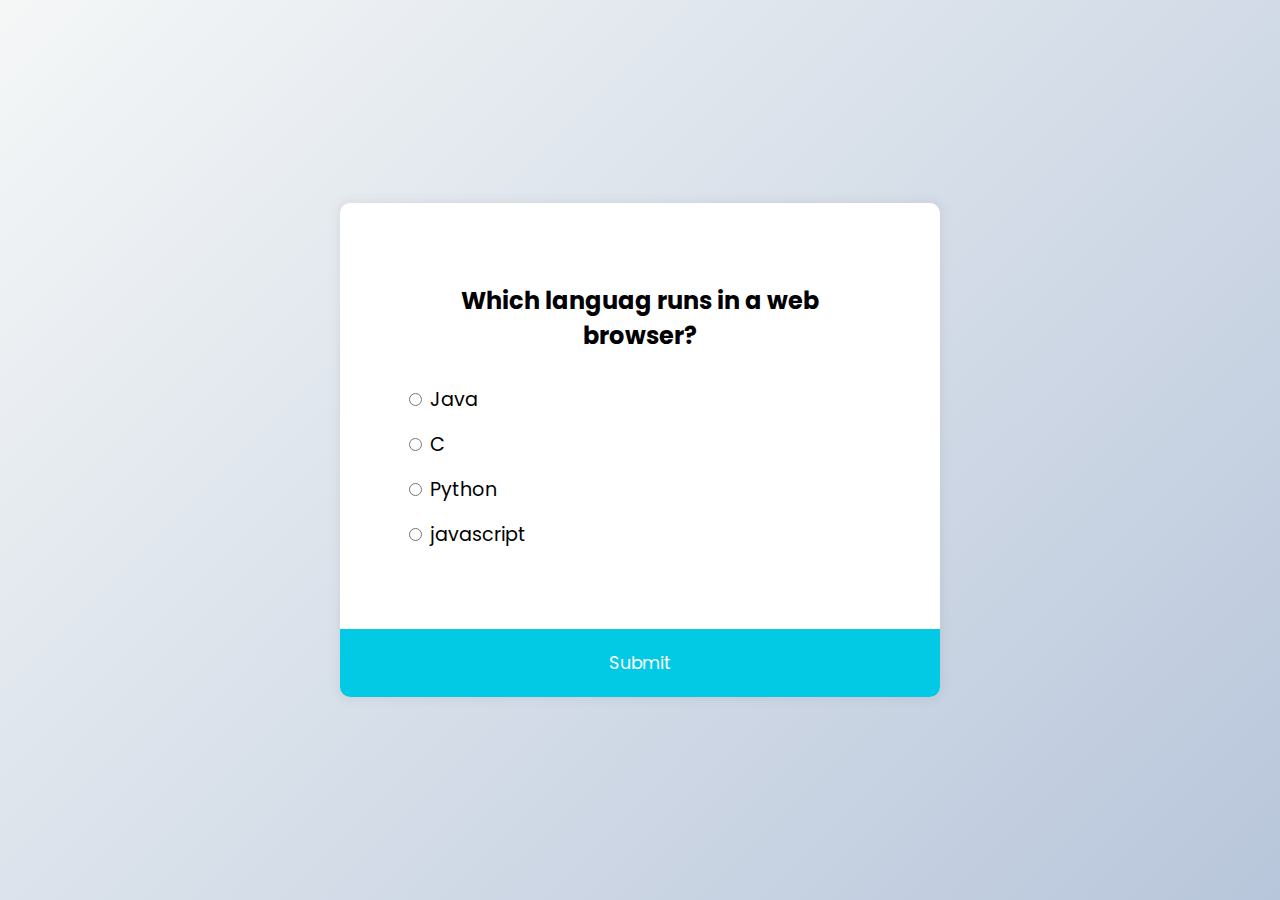
==== index.html @ 90482b43 "Add files via upload" ====
<!DOCTYPE html>
<html lang="en">
  <head>
    <meta charset="UTF-8" />
    <meta http-equiv="X-UA-Compatible" content="IE=edge" />
    <meta name="viewport" content="width=device-width, initial-scale=1.0" />
    <title>Quiz app</title>
    <link rel="stylesheet" href="style.css" />
    <script src="script.js" defer></script>
  </head>
  <body>
    <div class="quiz-container" id="quiz">
      <div class="quiz-header">
        <h2 id="question">Question Text</h2>
        <ul>
          <li>
            <input type="radio" name="answer" id="a" class="answer" />
            <label for="a" id="a_text">Answer</label>
          </li>
          <li>
            <input type="radio" name="answer" id="b" class="answer" />
            <label for="b" id="b_text">Answer</label>
          </li>
          <li>
            <input type="radio" name="answer" id="c" class="answer" />
            <label for="c" id="c_text">Answer</label>
          </li>
          <li>
            <input type="radio" name="answer" id="d" class="answer" />
            <label for="d" id="d_text">Answer</label>
          </li>
        </ul>
      </div>

      <button id="submit">Submit</button>
    </div>
  </body>
</html>
---- style.css ----
@import url("https://fonts.googleapis.com/css2?family=Poppins:wght@200;300;400;500&family=Roboto:wght@300;400;500;700&display=swap");

* {
  box-sizing: border-box;
}

body {
  background-color: #b8c6db;
  background-image: linear-gradient(315deg, #b8c6db 0%, #f5f7f7 100%);
  font-family: "Poppins", sans-serif;
  display: flex;
  align-items: center;
  justify-content: center;
  height: 100vh;
  overflow: hidden;
  margin: 0;
}

.quiz-container {
  background-color: #fff;
  border-radius: 10px;
  box-shadow: 0 0 10px 2px rgba(100, 100, 100, 0.1);
  overflow: hidden;
  width: 600px;
}

.quiz-header {
  padding: 4rem;
}

h2 {
  padding: 1rem;
  text-align: center;
  margin: 0;
}

ul {
  list-style: none;
  padding: 0;
}

ul li {
  font-size: 1.2rem;
  margin: 1rem 0;
}

ul li label {
  cursor: pointer;
}

button {
  background-color: #03cae4;
  color: #fff;
  border: none;
  display: block;
  width: 100%;
  cursor: pointer;
  font-size: 1.1rem;
  font-family: inherit;
  padding: 1.3rem;
}

button:hover {
  background-color: #04adc4;
}

button:focus {
  outline: none;
  background-color: #44b927;
}
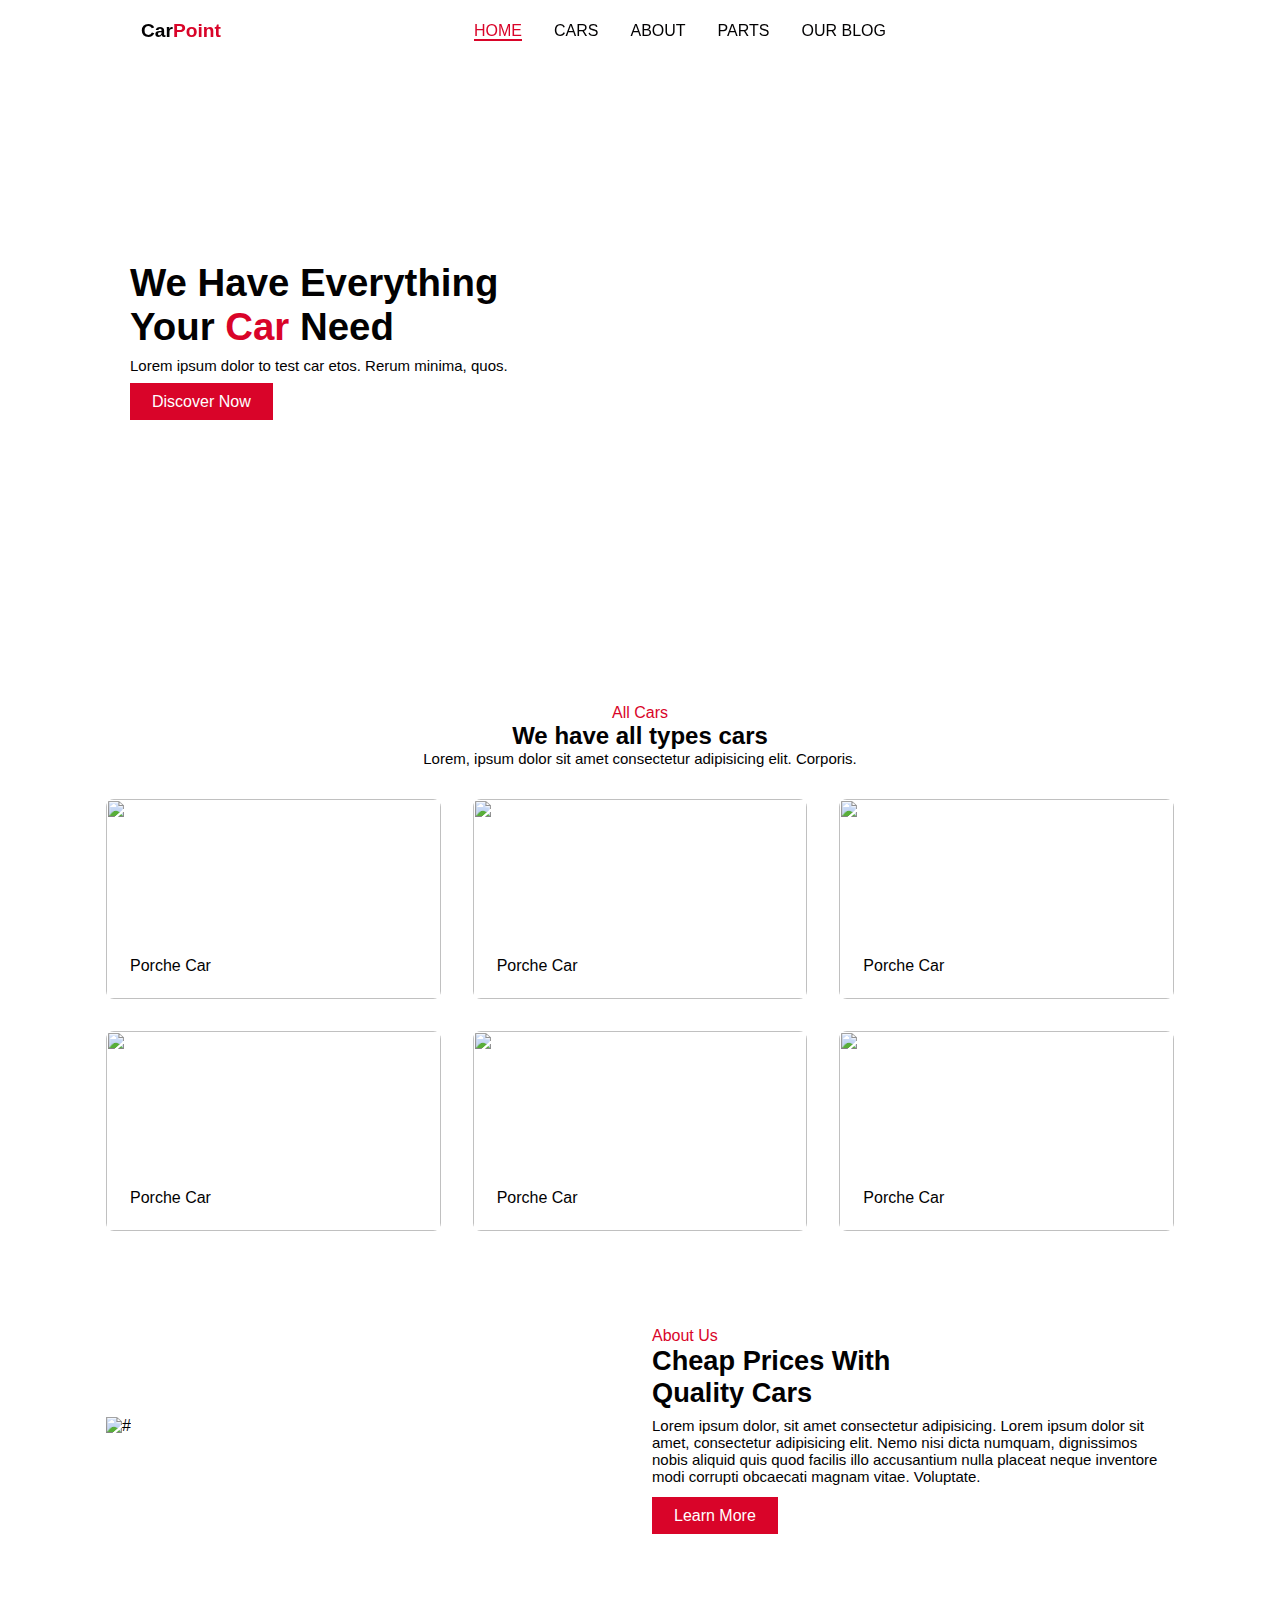
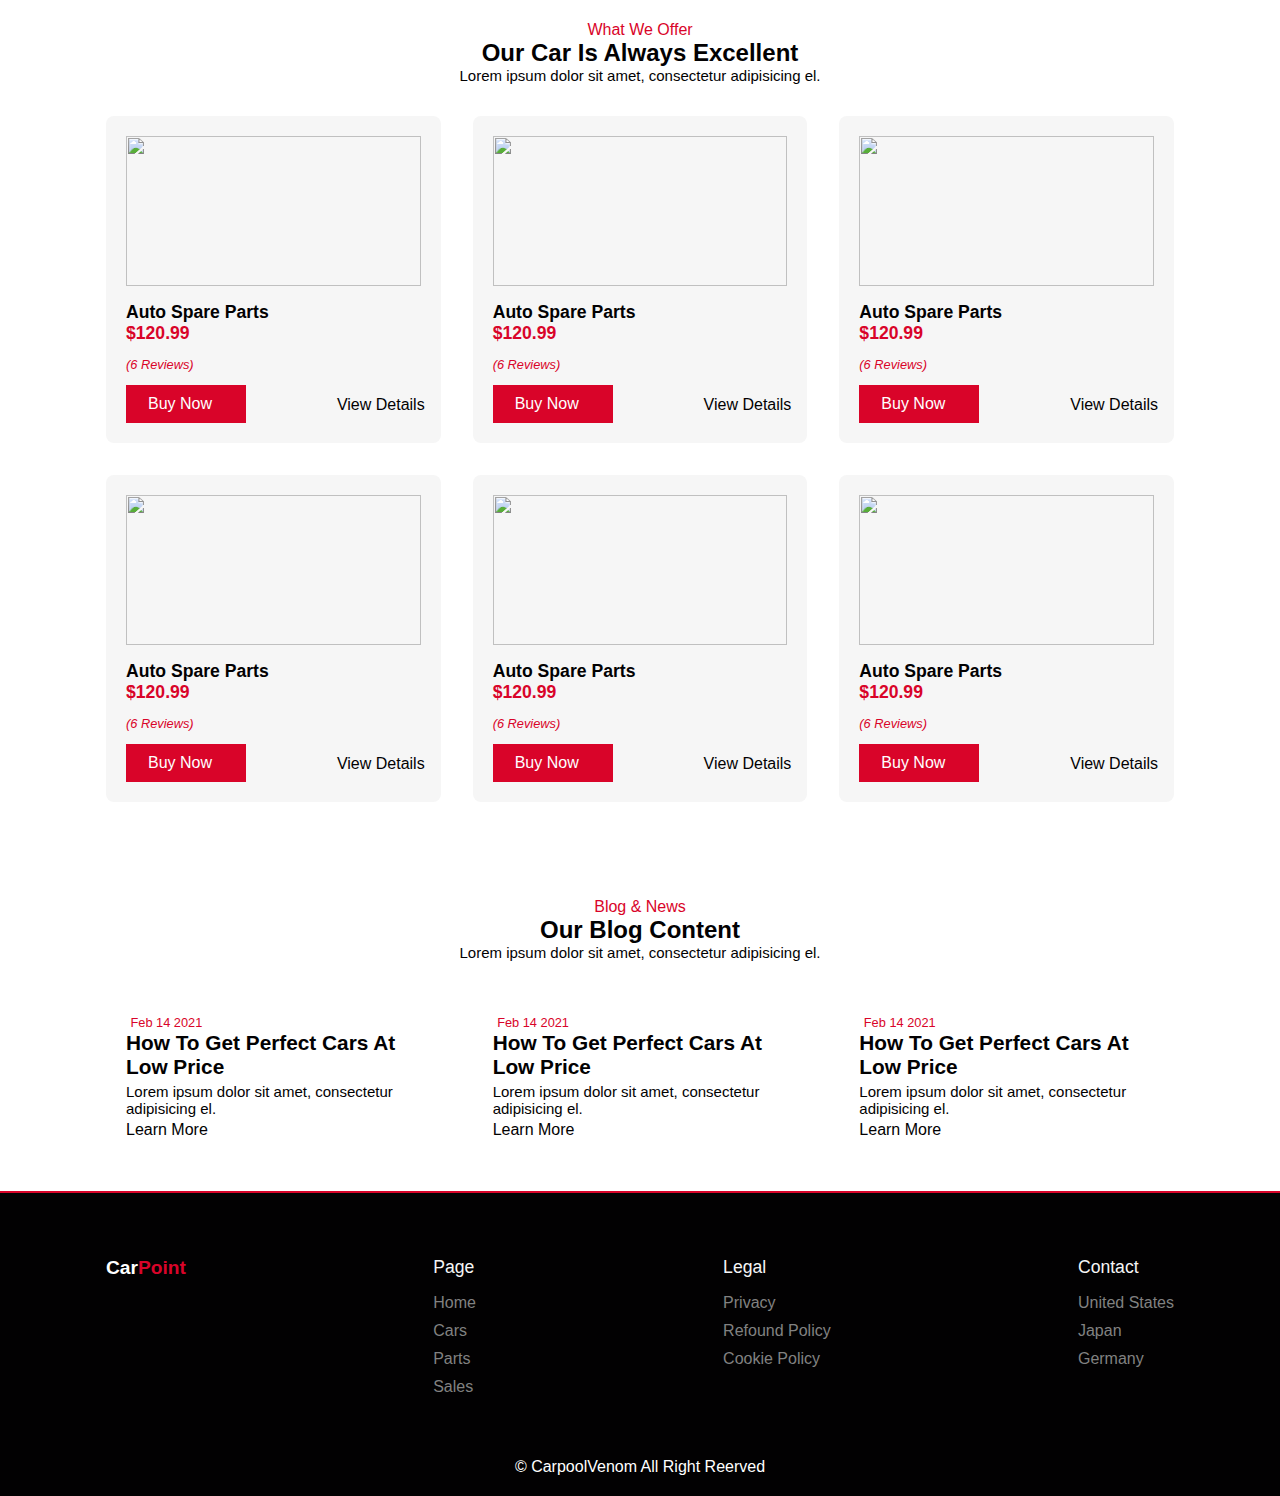
==== commit 58f14e85: "Add files via upload" ====
--- a/index.html
+++ b/index.html
@@ -1,38 +1,242 @@
 <!DOCTYPE html>
 <html lang="en">
-  <head>
-    <meta charset="UTF-8" />
-    <meta http-equiv="X-UA-Compatible" content="IE=edge" />
-    <meta name="viewport" content="width=device-width, initial-scale=1.0" />
-    <title>Quiz app</title>
-    <link rel="stylesheet" href="style.css" />
+<head>
+    <meta charset="UTF-8">
+    <meta http-equiv="X-UA-Compatible" content="IE=edge">
+    <meta name="viewport" content="width=device-width, initial-scale=1.0">
+    <link rel="stylesheet" href="style.css">
     <script src="script.js" defer></script>
-  </head>
-  <body>
-    <div class="quiz-container" id="quiz">
-      <div class="quiz-header">
-        <h2 id="question">Question Text</h2>
-        <ul>
-          <li>
-            <input type="radio" name="answer" id="a" class="answer" />
-            <label for="a" id="a_text">Answer</label>
-          </li>
-          <li>
-            <input type="radio" name="answer" id="b" class="answer" />
-            <label for="b" id="b_text">Answer</label>
-          </li>
-          <li>
-            <input type="radio" name="answer" id="c" class="answer" />
-            <label for="c" id="c_text">Answer</label>
-          </li>
-          <li>
-            <input type="radio" name="answer" id="d" class="answer" />
-            <label for="d" id="d_text">Answer</label>
-          </li>
-        </ul>
-      </div>
-
-      <button id="submit">Submit</button>
+    <script src="https://kit.fontawesome.com/632b5ba8d4.js" crossorigin="anonymous"></script>
+    <title>Responsive Car website</title>
+</head>
+<body>
+    <!-- Navbar -->
+    <header>
+        <div class="nav container">
+            <!-- Menu Icon -->
+            <i class="fa-solid fa-bars" id="menu-icon"></i>
+            <!-- Logo -->
+            <a href="#" class="logo">Car<span>Point</span></a>
+            <!-- Nav List-->
+            <ul class="navbar">
+                <li><a href="#home" class="active">Home</a></li>
+                <li><a href="#cars">Cars</a></li>
+                <li><a href="#about">About</a></li>
+                <li><a href="#parts">Parts</a></li>
+                <li><a href="#blog">Our Blog</a></li>
+           </ul>
+           <!-- Search icon -->
+           <i class="fa-solid fa-magnifying-glass" id="search-icon"></i>
+           <!-- Search Box -->
+           <div class="search-box container">
+                <input type="search" placeholder="search here...">
+           </div>
+        </div>
+    </header>
+    <!-- Home Section -->
+    <section class="home" id="home">
+        <div class="home-text">
+            <h1>We Have Everything <br> Your <span>Car</span> Need</h1>
+            <p>Lorem ipsum dolor to test car etos. Rerum minima, quos.</p>
+            <!-- Home button -->
+            <a href="#" class="btn">Discover Now</a>
+        </div>
+    </section>
+    <!-- Car section -->
+    <section class="cars" id="cars">
+        <div class="heading">
+            <span>All Cars</span>
+            <h2>We have all types cars</h2>
+            <p>Lorem, ipsum dolor sit amet consectetur adipisicing elit. Corporis.</p>
+        </div>
+        <!-- Cars container-->
+        <div class="cars-container container">
+            <!-- Box 1 -->
+            <div class="box">
+                <img src="img/car1.jpg" alt="">
+                <h2>Porche Car</h2>
+            </div>
+            <!-- Box 2 -->
+            <div class="box">
+                <img src="img/car2.jpg" alt="">
+                <h2>Porche Car</h2>
+            </div>
+            <!-- Box 3 -->
+            <div class="box">
+                <img src="img/car3.jpg" alt="">
+                <h2>Porche Car</h2>
+            </div>
+            <!-- Box 4 -->
+            <div class="box">
+                <img src="img/car4.jpg" alt="">
+                <h2>Porche Car</h2>
+            </div>
+            <!-- Box 5 -->
+            <div class="box">
+                <img src="img/car5.jpg" alt="">
+                <h2>Porche Car</h2>
+            </div>
+            <!-- Box 6 -->
+            <div class="box">
+                <img src="img/car6.jpg" alt="">
+                <h2>Porche Car</h2>
+            </div>
+        </div>
+    </section>
+    <!-- About section-->
+    <section class="about container" id="about">
+        <div class="about-img">
+            <img src="img/about.png" alt="#">
+        </div>
+        <div class="about-text">
+            <span>About Us</span>
+            <h2>Cheap Prices With <br> Quality Cars</h2>
+            <p>Lorem ipsum dolor, sit amet consectetur adipisicing.
+            Lorem ipsum dolor sit amet, consectetur adipisicing elit.
+            Nemo nisi dicta numquam, dignissimos nobis aliquid quis
+            quod facilis illo accusantium nulla placeat neque inventore
+            modi corrupti obcaecati magnam vitae. Voluptate.
+            </p>
+            <!-- About button -->
+            <a href="#" class="btn">Learn More</a>
+        </div>
+    </section>
+    <!-- Parts section -->
+    <section class="parts" id="parts">
+        <div class="heading">
+            <span>What We Offer</span>
+            <h2>Our Car Is Always Excellent</h2>
+            <p>Lorem ipsum dolor sit amet, consectetur adipisicing el.</p>
+        </div>
+        <!-- Parts Container -->
+        <div class="parts-container container">
+            <!-- Box 1 -->
+            <div class="box">
+                <img src="img/part1.png" alt="">
+                <h3>Auto Spare Parts</h3>
+                <span>$120.99</span>
+                <i class="fa-solid fa-star">(6  Reviews)</i>
+                <a href="#" class="btn">Buy Now</a>
+                <a href="#" class="details">View Details</a>
+            </div>
+            <!-- Box 2 -->
+            <div class="box">
+                <img src="img/part2.png" alt="">
+                <h3>Auto Spare Parts</h3>
+                <span>$120.99</span>
+                <i class="fa-solid fa-star">(6  Reviews)</i>
+                <a href="#" class="btn">Buy Now</a>
+                <a href="#" class="details">View Details</a>
+            </div>
+            <!-- Box 3 -->
+            <div class="box">
+                <img src="img/part3.png" alt="">
+                <h3>Auto Spare Parts</h3>
+                <span>$120.99</span>
+                <i class="fa-solid fa-star">(6  Reviews)</i>
+                <a href="#" class="btn">Buy Now</a>
+                <a href="#" class="details">View Details</a>
+            </div>
+            <!-- Box 4 -->
+            <div class="box">
+                <img src="img/part4.png" alt="">
+                <h3>Auto Spare Parts</h3>
+                <span>$120.99</span>
+                <i class="fa-solid fa-star">(6  Reviews)</i>
+                <a href="#" class="btn">Buy Now</a>
+                <a href="#" class="details">View Details</a>
+            </div>
+            <!-- Box 5 -->
+            <div class="box">
+                <img src="img/part5.png" alt="">
+                <h3>Auto Spare Parts</h3>
+                <span>$120.99</span>
+                <i class="fa-solid fa-star">(6  Reviews)</i>
+                <a href="#" class="btn">Buy Now</a>
+                <a href="#" class="details">View Details</a>
+            </div>
+            <!-- Box 6 -->
+            <div class="box">
+                <img src="img/part6.png" alt="">
+                <h3>Auto Spare Parts</h3>
+                <span>$120.99</span>
+                <i class="fa-solid fa-star">(6  Reviews)</i>
+                <a href="#" class="btn">Buy Now</a>
+                <a href="#" class="details">View Details</a>
+            </div>
+        </div>
+    </section>
+    <!-- Blog Section -->
+    <section class="blog" id="blog">
+        <div class="heading">
+            <span>Blog & News</span>
+            <h2>Our Blog Content</h2>
+            <p>Lorem ipsum dolor sit amet, consectetur adipisicing el.</p>
+        </div>
+        <!-- Blog container -->
+        <div class="blog-container container">
+            <!-- Box 1 -->
+            <div class="box">
+                <img src="img/car1.jpg" alt="">
+                <span>Feb 14 2021</span>
+                <h3>How To Get Perfect Cars At Low Price</h3>
+                <p>Lorem ipsum dolor sit amet, consectetur adipisicing el.</p>
+                <a href="#" class="blog-btn">Learn More<i class="fa-solid fa-arrow-right"></i></a>
+            </div>
+            <!-- Box 2 -->
+            <div class="box">
+                <img src="img/car2.jpg" alt="">
+                <span>Feb 14 2021</span>
+                <h3>How To Get Perfect Cars At Low Price</h3>
+                <p>Lorem ipsum dolor sit amet, consectetur adipisicing el.</p>
+                <a href="#" class="blog-btn">Learn More<i class="fa-solid fa-arrow-right"></i></a>
+            </div>
+            <!-- Box 3 -->
+            <div class="box">
+                <img src="img/car3.jpg" alt="">
+                <span>Feb 14 2021</span>
+                <h3>How To Get Perfect Cars At Low Price</h3>
+                <p>Lorem ipsum dolor sit amet, consectetur adipisicing el.</p>
+                <a href="#" class="blog-btn">Learn More<i class="fa-solid fa-arrow-right"></i></a>
+            </div>
+        </div>
+    </section>
+    <!-- Footer -->
+    <section class="footer">
+        <div class="footer-container container">
+            <div class="footer-box">
+                <a href="#" class="logo">Car<span>Point</span></a>
+                <div class="social">
+                    <a href=""><i class="fa-brands fa-facebook"></i></a>
+                    <a href=""><i class="fa-brands fa-instagram"></i></a>
+                    <a href=""><i class="fa-brands fa-twitter"></i></a>
+                    <a href=""><i class="fa-brands fa-youtube"></i></a>
+                </div>
+            </div>
+            <div class="footer-box">
+                <h3>Page</h3>
+                <a href="#">Home</a>
+                <a href="#">Cars</a>
+                <a href="#">Parts</a>
+                <a href="#">Sales</a>
+            </div>
+            <div class="footer-box">
+                <h3>Legal</h3>
+                <a href="#">Privacy</a>
+                <a href="#">Refound Policy</a>
+                <a href="#">Cookie Policy</a>
+            </div>
+            <div class="footer-box">
+                <h3>Contact</h3>
+                <p>United States</p>
+                <p>Japan</p>
+                <p>Germany</p>
+            </div>
+        </div>
+    </section>
+    <!-- Copyright -->
+    <div class="copyright">
+        <p>&#169; CarpoolVenom All Right Reerved</p>
     </div>
-  </body>
-</html>
+</body>
+</html>--- a/style.css
+++ b/style.css
@@ -1,70 +1,546 @@
-@import url("https://fonts.googleapis.com/css2?family=Poppins:wght@200;300;400;500&family=Roboto:wght@300;400;500;700&display=swap");
-
 * {
-  box-sizing: border-box;
+    font-family: 'Poppins', sans-serif;
+    margin: 0;
+    padding: 0;
+    scroll-padding-top: 1rem;
+    scroll-behavior: smooth;
+    list-style: none;
+    text-decoration: none;
+    box-sizing: border-box;
+}
+
+:root {
+    --main-color: #d90429;
+    --text-color: #020102;
+    --bg-color: #fff;
+}
+
+/* Costum Scroll Bar */
+html::-webkit-scrollbar {
+    width: 0.5rem;
+    background: transparent;
+}
+
+html::-webkit-scrollbar-thumb {
+    border-radius: 5rem;
+    background: var(--text-color);
+}
+
+img {
+    width: 100%;
+}
+
+section {
+    padding: 4rem 0 2rem;
 }
 
 body {
-  background-color: #b8c6db;
-  background-image: linear-gradient(315deg, #b8c6db 0%, #f5f7f7 100%);
-  font-family: "Poppins", sans-serif;
-  display: flex;
-  align-items: center;
-  justify-content: center;
-  height: 100vh;
-  overflow: hidden;
-  margin: 0;
-}
-
-.quiz-container {
-  background-color: #fff;
-  border-radius: 10px;
-  box-shadow: 0 0 10px 2px rgba(100, 100, 100, 0.1);
-  overflow: hidden;
-  width: 600px;
-}
-
-.quiz-header {
-  padding: 4rem;
-}
-
-h2 {
-  padding: 1rem;
-  text-align: center;
-  margin: 0;
-}
-
-ul {
-  list-style: none;
-  padding: 0;
-}
-
-ul li {
-  font-size: 1.2rem;
-  margin: 1rem 0;
-}
-
-ul li label {
-  cursor: pointer;
-}
-
-button {
-  background-color: #03cae4;
-  color: #fff;
-  border: none;
-  display: block;
-  width: 100%;
-  cursor: pointer;
-  font-size: 1.1rem;
-  font-family: inherit;
-  padding: 1.3rem;
-}
-
-button:hover {
-  background-color: #04adc4;
-}
-
-button:focus {
-  outline: none;
-  background-color: #44b927;
-}
+    color: var(--text-color);
+}
+
+.container {
+    max-width: 1068px;
+    margin-left: auto;
+    margin-right: auto;
+}
+
+header {
+    display: block;
+    width: 100%;
+    position: fixed;
+    top: 0;
+    left: 0;
+    z-index: 100;
+}
+
+header.shadow {
+    background-color: #f6f6f6;
+    box-shadow: 4px 4px 20px rgb(15 54 5 / 10%);
+    transition: 0.5s;
+}
+
+header.shadow #search-icon {
+    color: var(--text-color);
+}
+
+.nav {
+    display: flex;
+    align-items: center;
+    justify-content: space-between;
+    padding: 20px 35px;
+}
+
+#menu-icon {
+    font-size: 24px;
+    cursor: pointer;
+    color: var(--text-color);
+    display: none;
+}
+
+.logo {
+    font-size: 1.2rem;
+    font-weight: 700;
+    color: var(--text-color);
+}
+
+.logo span {
+    color: var(--main-color);
+}
+
+.navbar {
+    display: flex;
+    column-gap: 2rem;
+}
+
+.navbar a {
+    color: var(--text-color);
+    font-size: 1rem;
+    text-transform: uppercase;
+    font-weight: 500;
+}
+
+.navbar a:hover,
+.navbar .active {
+    color: var(--main-color);
+    border-bottom: 2px solid var(--main-color);
+}
+
+#search-icon {
+    font-size: 24px;
+    cursor: pointer;
+    color: var(--bg-color);
+}
+
+.search-box {
+    position: absolute;
+    top: 110%;
+    right: 0;
+    left: 0;
+    background: var(--bg-color);
+    border: 1px solid var(--main-color);
+    border-radius: 0.5rem;
+    box-shadow: 4px 4px 20px rgb(15 15 15 / 10);
+    clip-path: circle(0% at 100% 0%);
+}
+
+.search-box.active {
+    clip-path: circle(144% at 100% 0%);
+    transition: 0.4s;
+}
+
+.search-box input {
+    width: 100%;
+    padding: 20px;
+    border: none;
+    outline: none;
+    background: transparent;
+    font-size: 1rem;
+}
+
+.home {
+    max-width: 1300px;
+    margin: auto;
+    width: 100%;
+    min-height: 640px;
+    display: flex;
+    align-items: center;
+    background: url(img/Background-home.png);
+    background-repeat: no-repeat;
+    background-size: cover;
+    background-position: center left;
+}
+
+.home-text {
+    padding-left: 130px;
+}
+
+.home-text h1 {
+    font-size: 2.4rem;
+}
+
+.home-text span {
+    color: var(--main-color);
+}
+
+.home-text p {
+    font-size: 0.938rem;
+    font-weight: 300;
+    margin: 0.5rem 0 1.2rem;
+}
+
+.btn {
+    padding: 10px 22px;
+    background: var(--main-color);
+    color: var(--bg-color);
+    font-weight: 400;
+}
+
+.btn:hover {
+    background: #fd052f;
+}
+
+.heading {
+    text-align: center;
+}
+
+.heading span {
+    font-weight: 500;
+    color: var(--main-color);
+}
+
+.heading p {
+    font-size: 0.938rem;
+    font-weight: 300;
+}
+
+.cars-container {
+    display: flex;
+    flex-wrap: wrap;
+    gap: 2rem;
+    margin-top: 2rem;
+}
+
+.cars-container .box {
+    flex: 1 1 17rem;
+    position: relative;
+    height: 200px;
+    border-radius: 0.5rem;
+    overflow: hidden;
+}
+
+.cars-container .box img {
+    width: 100%;
+    height: 100%;
+    object-fit: cover;
+    overflow: hidden;
+}
+
+.cars-container .box img:hover {
+    transform: scale(1.1);
+    transition: 0.5s;
+}
+
+.cars-container .box h2 {
+    position: absolute;
+    bottom: 1rem;
+    left: 1rem;
+    font-weight: 400;
+    font-size: 1rem;
+    background: var(--bg-color);
+    padding: 8px;
+    border-radius: 0.5rem;
+    transition: 0.2s;
+}
+
+.cars-container .box:hover h2{
+    background: var(--main-color);
+    color: var(--bg-color);
+    transition: 0.2s;
+}
+
+.about {
+    display: flex;
+    flex-wrap: wrap;
+    align-items: center;
+    gap: 1.5rem;
+}
+
+.about-img {
+    flex: 1 1 21rem;
+}
+
+.about-text {
+    flex: 1 1 21rem;
+}
+
+.about-text span {
+    color: var(--main-color);
+    font-weight: 500;
+}
+
+.about-text h2 {
+    font-size: 1.7rem;
+}
+
+.about-text p {
+    font-size: 0.938rem;
+    margin: 0.5rem 0 1.4rem;
+}
+
+.parts-container {
+    display: flex;
+    flex-wrap: wrap;
+    gap: 2rem;
+    margin-top: 2rem;
+}
+
+.parts-container .box {
+    flex: 1 1 17rem;
+    position: relative;
+    padding: 20px;
+    display: flex;
+    flex-direction: column;
+    background: #f6f6f6;
+    border-radius: 0.5rem;
+}
+
+.parts-container .box img {
+    width: 100%;
+    height: 150px;
+    object-fit: contain;
+    object-position: center;
+    margin-bottom: 1rem;
+}
+
+.parts-container .box h3 {
+    font-size: 1.1rem;
+    font-weight: 600;
+}
+
+.parts-container .box span {
+    font-size: 1.1rem;
+    font-weight: 600;
+    color: var(--main-color);
+}
+
+.parts-container .box .fa-star {
+    color: var(--main-color);
+    margin: 0.8rem 0;
+    font-size: 0.8rem;
+}
+
+.parts-container .box .btn {
+    max-width: 120px;
+}
+
+.parts-container .box .details {
+    display: flex;
+    align-items: center;
+    position: absolute;
+    bottom: 1.8rem;
+    right: 1rem;
+    color: var(--text-color);
+}
+
+.parts-container .box .details:hover  {
+    color: var(--main-color);
+    text-decoration: none;
+}
+
+.blog-container {
+    display: flex;
+    flex-wrap: wrap;
+    gap: 2rem;
+    margin-top: 2rem;
+}
+
+.blog-container .box {
+    flex: 1 1 13rem;
+    padding: 20px;
+}
+
+.blog-container .box:hover {
+    background-color: #f6f6f6;
+}
+
+.blog-container .box span {
+    font-size: 0.8rem;
+    color: var(--main-color);
+}
+
+.blog-container h3 {
+    font-size: 1.3rem;
+}
+
+.blog-container .box p {
+    font-size: 0.938rem;
+    margin: 4px 0;
+}
+
+.blog-container .box .blog-btn {
+    column-gap: 4px;
+    display: flex;
+    color: var(--text-color);
+    align-items: center;
+}
+
+.blog-container .box .blog-btn .fa-arrow-right {
+    font-size: 20px;
+}
+
+.blog-container .box .blog-btn:hover {
+    color: var(--main-color);
+    column-gap: 0.7rem;
+    transition: 0.4s;
+}
+
+.footer {
+    background: var(--text-color);
+    color: #f6f6f6;
+    border-top: 2px solid var(--main-color);
+}
+
+.footer-container {
+    display: flex;
+    justify-content: space-between;
+    gap: 1rem;
+}
+
+.footer-container .logo {
+    color: var(--bg-color);
+    margin-bottom: 1rem;
+}
+
+.footer-container .footer-box {
+    display: flex;
+    flex-direction: column;
+}
+
+.social {
+    display: flex;
+    align-items: center;
+}
+
+.social a {
+    font-size: 24px;
+    color: var(--bg-color);
+    margin-right: 1rem;
+}
+
+.social a:hover {
+    color: var(--main-color);
+}
+
+.footer-box h3 {
+    font-size: 1.1rem;
+    font-weight: 400;
+    margin-bottom: 1rem;
+}
+
+.footer-box a,
+.footer-box p {
+    color: #818181;
+    margin-bottom: 10px;
+}
+
+.footer-box a:hover {
+    color: var(--main-color);
+}
+
+.copyright {
+    padding: 20px;
+    text-align: center;
+    color: var(--bg-color);
+    background: var(--text-color);
+}
+
+/* Making responsive */
+
+@media(max-width:1080px) {
+    .container {
+        margin-left: 1rem;
+        margin-right: 1rem;
+    }
+}
+
+@media(max-width: 991px) {
+    .nav {
+        padding: 15px 20px;
+    }
+    section {
+        padding: 3rem 0 1rem;
+    }
+    .home-text {
+        padding-left: 2rem;
+    }
+    .home-text h1 {
+        font-size: 2.1rem;
+    }
+}
+
+@media (max-width: 920px) {
+    #search-icon {
+        color: var(--text-color);
+    }
+}
+
+/* VAZNO!!!!!!!!!!!! */
+@media (max-width: 768px) {
+    .search-box input {
+        padding: 15px;
+    }
+    .nav {
+        padding: 10px 0;
+    }
+    #menu-icon {
+        display: initial;
+    }
+    .navbar {
+        position: absolute;
+        top: 100%;
+        right: 0;
+        left: 0;
+        display: flex;
+        flex-direction: column;
+        row-gap: 0.5rem;
+        background: var(--bg-color);
+        text-align: center;
+        box-shadow: 4px 4px 20px rgb(15 54 55 / 20%);
+        transition: 0.6s;
+        clip-path: circle(0% at 0% 0%);
+    }
+    .navbar a {
+        display: block;
+        padding: 15px;
+    }
+    .navbar a:hover {
+        border-bottom: none;
+        background-color: var(--main-color);
+        color: var(--bg-color);
+    }
+    .navbar.active {
+        clip-path: circle(144% at 0% 0%);
+    }
+    .blog-container .box{  
+        padding: 4px;
+    }
+}
+@media (max-width: 727px) {
+    .heading span {
+        font-size: 0.9rem;
+    }
+    .heading h2 {
+        font-size: 1.4rem;
+    }
+    .about {
+        flex-direction: column-reverse;
+    }
+    .about-text {
+        text-align: center;
+    }
+    .about-text h2 {
+        font-size: 1.4rem
+    }
+}
+
+@media (max-width: 607px) {
+    .footer-container {
+        display: grid;
+        grid-template-columns: 1fr 1fr;
+    }
+}
+
+@media (max-width: 360px) {
+    .search-box input {
+        padding: 11px;
+    }
+    .home {
+        min-height: 500px;
+    }
+    .home-text h1 {
+        font-size: 2rem;
+    }
+    .home-text p br {
+        display: contents;
+    }
+}